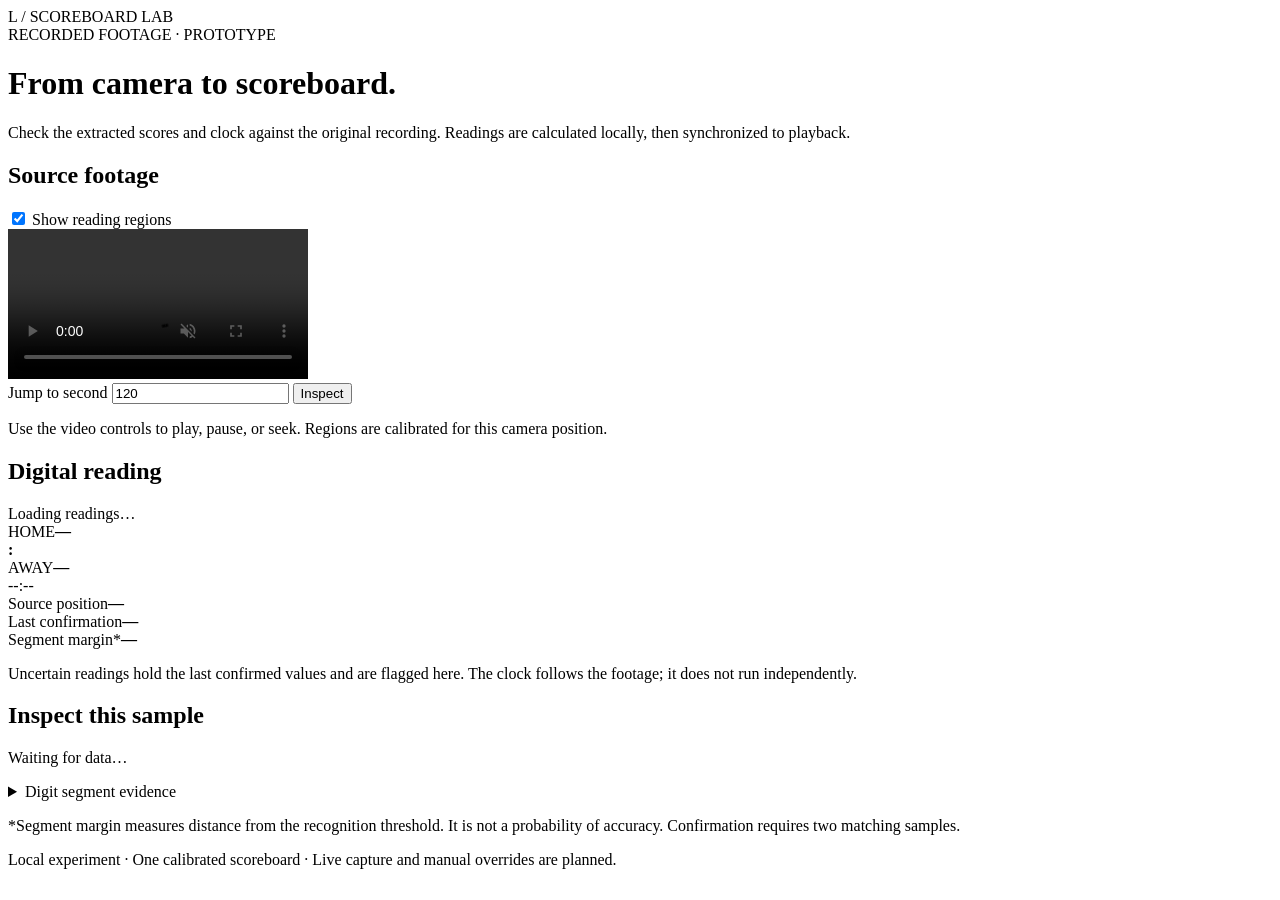
==== web/index.html @ 8a127c99 "Add calibrated scoreboard reader and local verification viewer" ====
<!doctype html>
<html lang="en"><head><meta charset="utf-8"><meta name="viewport" content="width=device-width,initial-scale=1"><title>Livestream · Scoreboard lab</title><link rel="stylesheet" href="/style.css"></head>
<body><main>
<header><div class="brand">L / SCOREBOARD LAB</div><span class="tag">RECORDED FOOTAGE · PROTOTYPE</span></header>
<h1>From camera to scoreboard.</h1><p class="intro">Check the extracted scores and clock against the original recording. Readings are calculated locally, then synchronized to playback.</p>
<div class="workspace"><section class="source panel"><div class="section-title"><h2>Source footage</h2><label><input id="regions" type="checkbox" checked> Show reading regions</label></div><div class="video-wrap"><video id="video" src="/video" controls muted playsinline preload="metadata"></video><div id="boxes"></div></div><form id="seek-form"><label for="seek-time">Jump to second</label> <input id="seek-time" type="number" min="0" step="0.1" value="120" required> <button type="submit">Inspect</button></form><p class="hint">Use the video controls to play, pause, or seek. Regions are calibrated for this camera position.</p></section>
<section class="panel output"><h2>Digital reading</h2><div id="status" role="status">Loading readings…</div><div class="teams"><div><span>HOME</span><strong id="home">—</strong></div><b>:</b><div><span>AWAY</span><strong id="away">—</strong></div></div><div id="clock">--:--</div><div class="details"><div><span>Source position</span><b id="position">—</b></div><div><span>Last confirmation</span><b id="age">—</b></div><div><span>Segment margin*</span><b id="confidence">—</b></div></div><p class="hint">Uncertain readings hold the last confirmed values and are flagged here. The clock follows the footage; it does not run independently.</p></section></div>
<section class="panel diagnostics"><h2>Inspect this sample</h2><p id="raw">Waiting for data…</p><details><summary>Digit segment evidence</summary><pre id="evidence"></pre></details><p class="hint">*Segment margin measures distance from the recognition threshold. It is not a probability of accuracy. Confirmation requires two matching samples.</p></section>
<footer>Local experiment · One calibrated scoreboard · Live capture and manual overrides are planned.</footer>
</main><script src="/app.js"></script></body></html>
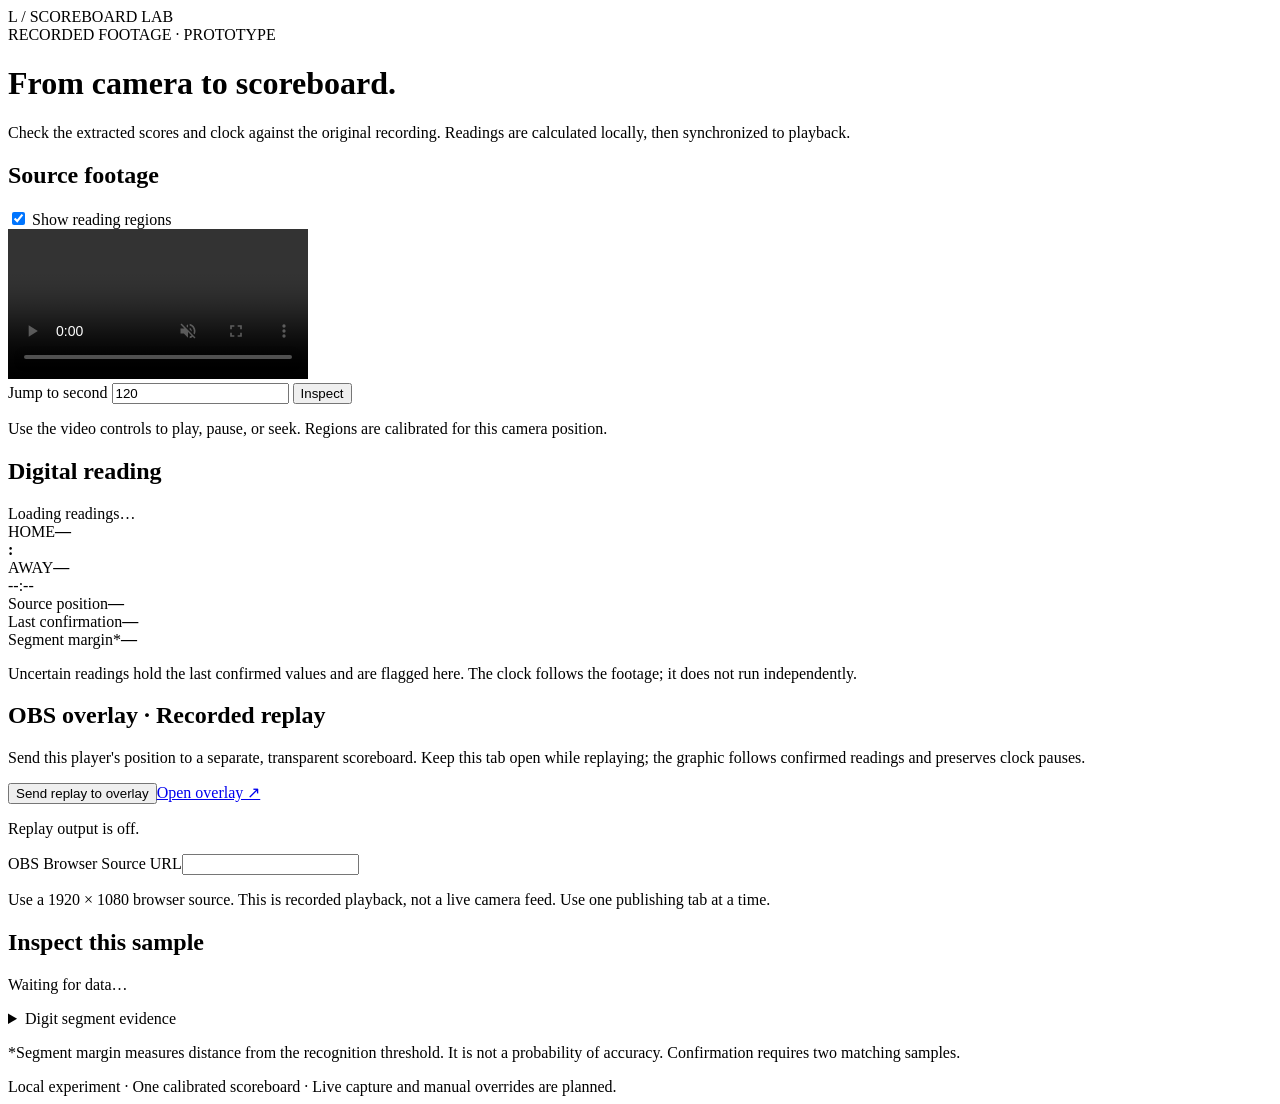
==== commit d4510c64: "Add transparent OBS overlay driven by recorded scoreboard playback" ====
--- a/web/index.html
+++ b/web/index.html
@@ -5,6 +5,14 @@
 <h1>From camera to scoreboard.</h1><p class="intro">Check the extracted scores and clock against the original recording. Readings are calculated locally, then synchronized to playback.</p>
 <div class="workspace"><section class="source panel"><div class="section-title"><h2>Source footage</h2><label><input id="regions" type="checkbox" checked> Show reading regions</label></div><div class="video-wrap"><video id="video" src="/video" controls muted playsinline preload="metadata"></video><div id="boxes"></div></div><form id="seek-form"><label for="seek-time">Jump to second</label> <input id="seek-time" type="number" min="0" step="0.1" value="120" required> <button type="submit">Inspect</button></form><p class="hint">Use the video controls to play, pause, or seek. Regions are calibrated for this camera position.</p></section>
 <section class="panel output"><h2>Digital reading</h2><div id="status" role="status">Loading readings…</div><div class="teams"><div><span>HOME</span><strong id="home">—</strong></div><b>:</b><div><span>AWAY</span><strong id="away">—</strong></div></div><div id="clock">--:--</div><div class="details"><div><span>Source position</span><b id="position">—</b></div><div><span>Last confirmation</span><b id="age">—</b></div><div><span>Segment margin*</span><b id="confidence">—</b></div></div><p class="hint">Uncertain readings hold the last confirmed values and are flagged here. The clock follows the footage; it does not run independently.</p></section></div>
+<section class="panel overlay-controls">
+<h2>OBS overlay · Recorded replay</h2>
+<p>Send this player's position to a separate, transparent scoreboard. Keep this tab open while replaying; the graphic follows confirmed readings and preserves clock pauses.</p>
+<div class="overlay-actions"><button id="publish" type="button" aria-pressed="false">Send replay to overlay</button><a href="/overlay" target="_blank" rel="noopener">Open overlay ↗</a></div>
+<p id="publish-status" role="status">Replay output is off.</p>
+<label for="overlay-url">OBS Browser Source URL</label><input id="overlay-url" type="text" readonly>
+<p class="hint">Use a 1920 × 1080 browser source. This is recorded playback, not a live camera feed. Use one publishing tab at a time.</p>
+</section>
 <section class="panel diagnostics"><h2>Inspect this sample</h2><p id="raw">Waiting for data…</p><details><summary>Digit segment evidence</summary><pre id="evidence"></pre></details><p class="hint">*Segment margin measures distance from the recognition threshold. It is not a probability of accuracy. Confirmation requires two matching samples.</p></section>
 <footer>Local experiment · One calibrated scoreboard · Live capture and manual overrides are planned.</footer>
 </main><script src="/app.js"></script></body></html>
